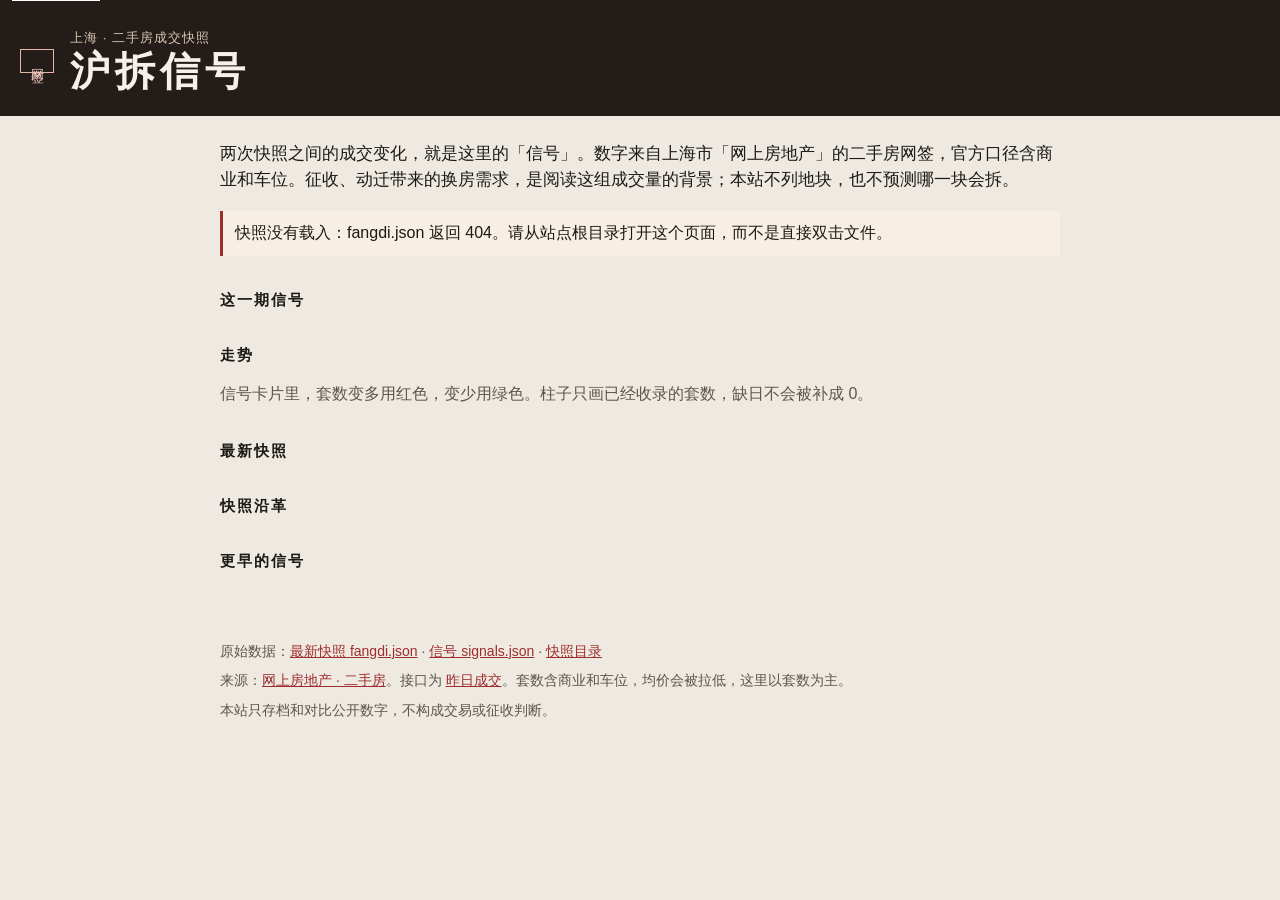
==== site/index.html @ b8ec8a8e "Rebuild 沪拆信号 with a crawler, snapshot history, and Pages site Archive the hand-curated fangdi.json h" ====
<!DOCTYPE html>
<html lang="zh-CN">
<head>
  <meta charset="utf-8">
  <meta name="viewport" content="width=device-width, initial-scale=1">
  <meta name="description" content="沪拆信号：上海二手房网签快照。对比网上房地产公布的成交变化。">
  <title>沪拆信号</title>
  <link rel="icon" href="data:image/svg+xml,%3Csvg xmlns='http://www.w3.org/2000/svg' viewBox='0 0 16 16'%3E%3Crect width='16' height='16' rx='2' fill='%239f2d2d'/%3E%3C/svg%3E">
  <link rel="stylesheet" href="styles.css">
</head>
<body>
  <a class="skip" href="#signals">跳到信号</a>
  <header class="banner">
    <p class="stamp">网签</p>
    <div>
      <p class="kicker">上海 · 二手房成交快照</p>
      <h1 class="wordmark">沪拆信号</h1>
    </div>
  </header>
  <main>
    <p class="lede">两次快照之间的成交变化，就是这里的「信号」。数字来自上海市「网上房地产」的二手房网签，官方口径含商业和车位。征收、动迁带来的换房需求，是阅读这组成交量的背景；本站不列地块，也不预测哪一块会拆。</p>
    <section id="summary" aria-live="polite">
      <p class="loading">正在读取快照…</p>
    </section>
    <section id="signals">
      <h2>这一期信号</h2>
      <div id="signal-list"></div>
    </section>
    <section>
      <h2>走势</h2>
      <p class="legend">信号卡片里，套数变多用红色，变少用绿色。柱子只画已经收录的套数，缺日不会被补成 0。</p>
      <div id="charts"></div>
    </section>
    <section>
      <h2>最新快照</h2>
      <div id="tables"></div>
    </section>
    <section>
      <h2>快照沿革</h2>
      <div id="history"></div>
    </section>
    <section>
      <h2>更早的信号</h2>
      <div id="earlier"></div>
    </section>
  </main>
  <footer>
    <p>原始数据：<a href="fangdi.json">最新快照 fangdi.json</a> · <a href="signals.json">信号 signals.json</a> · <a href="snapshots/index.json">快照目录</a></p>
    <p>来源：<a href="https://www.fangdi.com.cn/old_house/old_house.html">网上房地产 · 二手房</a>。接口为 <a href="https://www.fangdi.com.cn/oldhouse/getSHYesterdaySell.action">昨日成交</a>。套数含商业和车位，均价会被拉低，这里以套数为主。</p>
    <p>本站只存档和对比公开数字，不构成交易或征收判断。</p>
  </footer>
  <noscript><p class="noscript">需要 JavaScript 才能排版图表。原始 JSON 链接在页脚，不依赖脚本。</p></noscript>
  <script src="app.js"></script>
</body>
</html>
---- site/styles.css ----
:root {
  --ink: #1c1917;
  --muted: #5c564e;
  --paper: #efeae1;
  --card: #fffdf8;
  --line: #e3d9cc;
  --red: #9f2d2d;
  --green: #1f6b4a;
  --info: #3f4f66;
  color-scheme: light;
}

* { box-sizing: border-box; }

body {
  margin: 0;
  background: var(--paper);
  color: var(--ink);
  font-family: "PingFang SC", "Noto Sans SC", "Source Han Sans SC", "Microsoft YaHei", sans-serif;
  font-size: 16px;
  line-height: 1.55;
}

.skip {
  position: absolute;
  left: 12px;
  top: -40px;
  background: #fff;
  padding: 8px 12px;
}

.skip:focus { top: 8px; }

a { color: var(--red); }
a:focus-visible { outline: 2px solid var(--red); outline-offset: 3px; }

.banner {
  display: flex;
  gap: 16px;
  align-items: center;
  padding: 28px 20px 22px;
  background: #241c18;
  color: #f6f1e8;
}

.kicker {
  margin: 0;
  color: #d9c7b4;
  font-size: 13px;
  letter-spacing: 0.08em;
}

.wordmark {
  margin: 2px 0 0;
  font-family: "Songti SC", "Noto Serif SC", "SimSun", serif;
  font-size: 40px;
  font-weight: 700;
  letter-spacing: 0.12em;
  line-height: 1.1;
}

.stamp {
  margin: 0;
  border: 1.5px solid #e7b4a8;
  color: #f0c7bc;
  padding: 8px 6px;
  font-size: 13px;
  letter-spacing: 0.2em;
  writing-mode: vertical-rl;
}

main {
  max-width: 880px;
  margin: 0 auto;
  padding: 8px 20px 48px;
}

.lede, .legend, .note, footer, .loading {
  color: var(--muted);
}

.lede { font-size: 17px; color: var(--ink); }

h2 {
  font-size: 15px;
  letter-spacing: 0.14em;
  font-weight: 650;
  margin: 32px 0 12px;
}

.cards {
  display: grid;
  grid-template-columns: repeat(auto-fit, minmax(180px, 1fr));
  gap: 12px;
  margin: 18px 0;
}

.card, .signal, .panel {
  background: var(--card);
  border: 1px solid var(--line);
  border-radius: 14px;
}

.card { padding: 14px 16px; }
.card .label { margin: 0; color: var(--muted); font-size: 13px; }
.card .value { margin: 4px 0 0; font-size: 28px; font-variant-numeric: tabular-nums; letter-spacing: -0.03em; }
.card .sub { margin: 4px 0 0; color: var(--muted); font-size: 13px; }

.banner-note {
  margin: 0 0 12px;
  padding: 10px 12px;
  background: #f7efe4;
  border-left: 3px solid var(--red);
  color: var(--ink);
}

.signal-list, .stack { display: flex; flex-direction: column; gap: 10px; }

.signal { padding: 12px 14px; border-left: 4px solid var(--info); }
.signal.up { border-left-color: var(--red); }
.signal.down { border-left-color: var(--green); }
.signal h3 { margin: 0; font-size: 16px; font-weight: 650; }
.signal p { margin: 4px 0 0; color: var(--muted); }

.tag {
  display: inline-block;
  margin-bottom: 4px;
  color: var(--muted);
  font-size: 12px;
  letter-spacing: 0.08em;
}

.scroll { overflow-x: auto; padding-bottom: 4px; }
svg.chart { display: block; min-width: 280px; }
svg.chart text { fill: var(--muted); font-size: 12px; font-family: inherit; }
.bar-label { fill: var(--ink); }

.panel { padding: 8px 12px 12px; margin-bottom: 12px; }
table { width: 100%; border-collapse: collapse; font-variant-numeric: tabular-nums; }
th, td { text-align: left; padding: 8px 6px; border-bottom: 1px solid var(--line); vertical-align: top; }
th { color: var(--muted); font-weight: 600; font-size: 13px; }
td.num, th.num { text-align: right; white-space: nowrap; }
.badge {
  display: inline-block;
  margin-left: 6px;
  padding: 0 6px;
  border-radius: 999px;
  background: #f3e6d4;
  color: #6a4b24;
  font-size: 12px;
}

details {
  background: var(--card);
  border: 1px solid var(--line);
  border-radius: 12px;
  padding: 8px 12px;
  margin-bottom: 8px;
}
summary { cursor: pointer; font-weight: 650; }
summary:focus-visible { outline: 2px solid var(--red); }

footer {
  max-width: 880px;
  margin: 0 auto;
  padding: 8px 20px 40px;
  font-size: 14px;
}
footer p { margin: 0 0 8px; }

.noscript {
  max-width: 880px;
  margin: 0 auto 24px;
  padding: 0 20px;
  color: var(--red);
}

@media (max-width: 640px) {
  .wordmark { font-size: 32px; letter-spacing: 0.08em; }
  .card .value { font-size: 24px; }
  main, .banner, footer { padding-left: 16px; padding-right: 16px; }
}
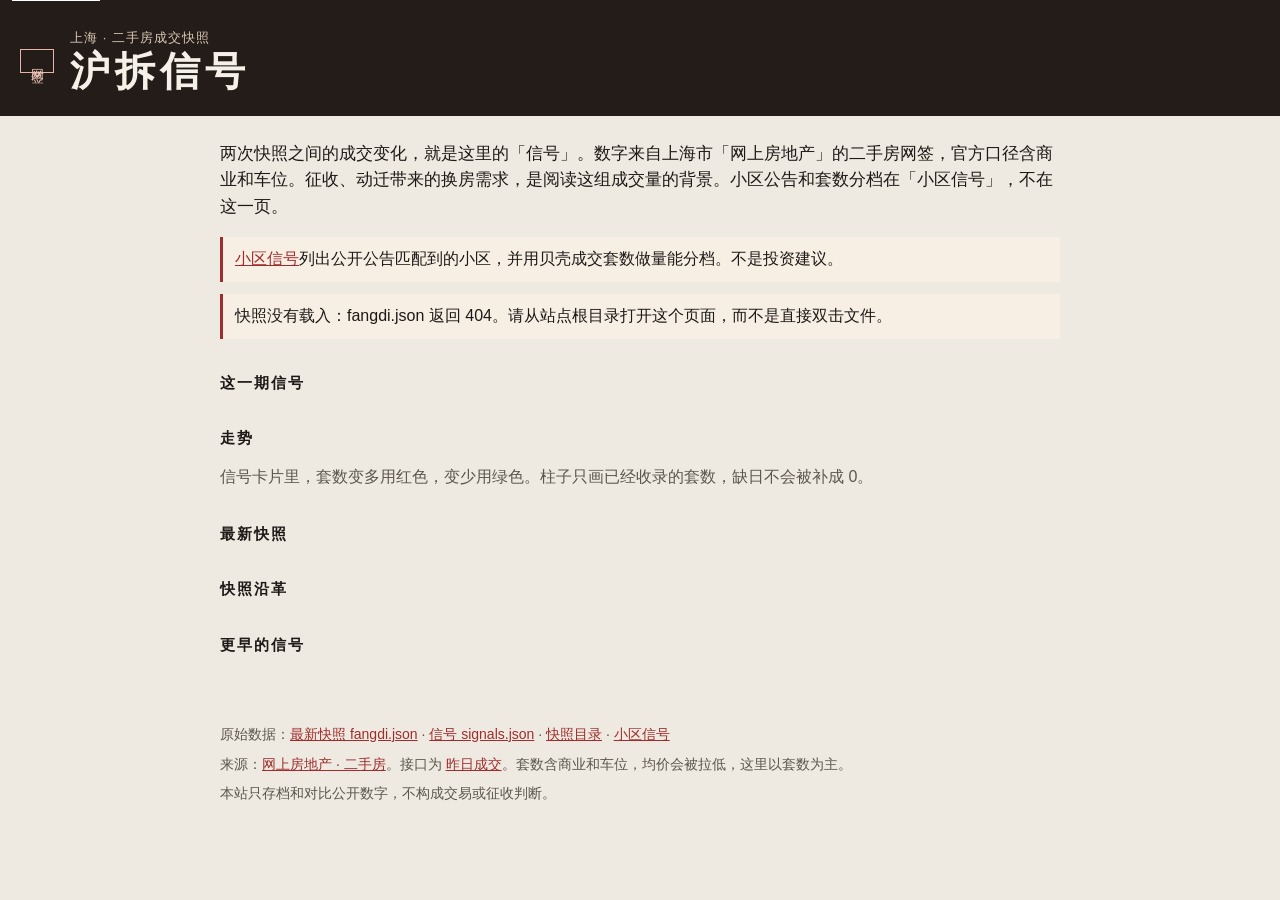
==== commit 3200ec6a: "Publish a volume-only community signal page Score 量价 from three-month deal counts instead of price e" ====
--- a/site/index.html
+++ b/site/index.html
@@ -18,7 +18,8 @@
     </div>
   </header>
   <main>
-    <p class="lede">两次快照之间的成交变化，就是这里的「信号」。数字来自上海市「网上房地产」的二手房网签，官方口径含商业和车位。征收、动迁带来的换房需求，是阅读这组成交量的背景；本站不列地块，也不预测哪一块会拆。</p>
+    <p class="lede">两次快照之间的成交变化，就是这里的「信号」。数字来自上海市「网上房地产」的二手房网签，官方口径含商业和车位。征收、动迁带来的换房需求，是阅读这组成交量的背景。小区公告和套数分档在「小区信号」，不在这一页。</p>
+    <p class="banner-note"><a href="tiers/">小区信号</a>列出公开公告匹配到的小区，并用贝壳成交套数做量能分档。不是投资建议。</p>
     <section id="summary" aria-live="polite">
       <p class="loading">正在读取快照…</p>
     </section>
@@ -45,7 +46,7 @@
     </section>
   </main>
   <footer>
-    <p>原始数据：<a href="fangdi.json">最新快照 fangdi.json</a> · <a href="signals.json">信号 signals.json</a> · <a href="snapshots/index.json">快照目录</a></p>
+    <p>原始数据：<a href="fangdi.json">最新快照 fangdi.json</a> · <a href="signals.json">信号 signals.json</a> · <a href="snapshots/index.json">快照目录</a> · <a href="tiers/">小区信号</a></p>
     <p>来源：<a href="https://www.fangdi.com.cn/old_house/old_house.html">网上房地产 · 二手房</a>。接口为 <a href="https://www.fangdi.com.cn/oldhouse/getSHYesterdaySell.action">昨日成交</a>。套数含商业和车位，均价会被拉低，这里以套数为主。</p>
     <p>本站只存档和对比公开数字，不构成交易或征收判断。</p>
   </footer>
